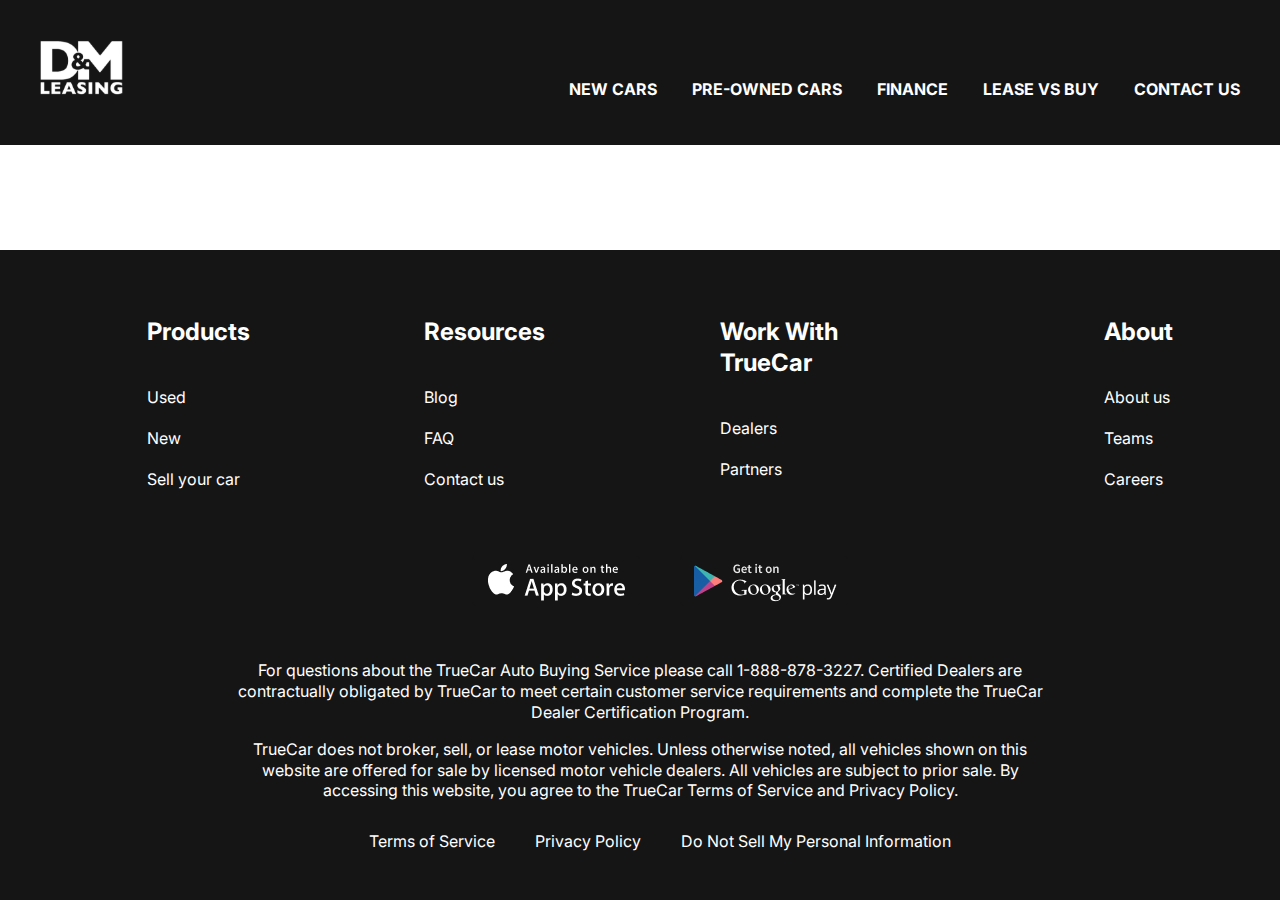
==== contacts.html @ 6f59d4fc "add slider in section_top" ====
<!DOCTYPE html>
<html lang="en">
<head>
   <meta charset="UTF-8">
   <meta name="viewport" content="width=device-width, initial-scale=1.0">
   <link rel="preconnect" href="https://fonts.googleapis.com">
<link rel="preconnect" href="https://fonts.gstatic.com" crossorigin>
<link href="https://fonts.googleapis.com/css2?family=Inter:ital,opsz,wght@0,14..32,700;1,14..32,700&display=swap" rel="stylesheet">
      <link rel="stylesheet" href="css/normalize.css">
      <link rel="stylesheet" href="css/style.css">
   <title>Car</title>
</head>
<body>

   <div class="wrapper">
      <header class="header">
         <div class="container">
            <div class="header__inner">
               <a href="#" class="logo">
                  <img src="images/logo.svg" alt="" class="logo__img">
               </a>
               <nav class="menu">
                  <ul class="menu__list">
                     <li class="menu__list--item">
                        <a href="" class="menu__list--link">NEW CARS</a>
                     </li>
                     <li class="menu__list--item">
                        <a href="" class="menu__list--link">PRE-OWNED CARS</a>
                     </li>
                     <li class="menu__list--item">
                        <a href="" class="menu__list--link">FINANCE</a>
                     </li>
                     <li class="menu__list--item">
                        <a href="" class="menu__list--link">LEASE VS BUY</a>
                     </li>
                     <li class="menu__list--item">
                        <a href="" class="menu__list--link">CONTACT US</a>
                     </li>
                  </ul>
               </nav>
            </div>
         </div>
      </header>
      <main class="main"></main>
      <footer class="footer">
         <div class="container">
            <nav class="footer__menu">
               <ul class="footer__menu--list">
                  <li class="footer__menu--item">
                     <p class="footer__menu--title">Products</p>
                  </li>
                  <li class="footer__menu--item"><a href="" class="footer__menu--link">Used</a></li>
                  <li class="footer__menu--item"><a href="" class="footer__menu--link">New</a></li>
                  <li class="footer__menu--item"><a href="" class="footer__menu--link">Sell your car</a></li>
               </ul>
               <ul class="footer__menu--list">
                  <li class="footer__menu--item"><p class="footer__menu--title">Resources</p></li>
                  <li class="footer__menu--item"><a href="" class="footer__menu--link">Blog</a></li>
                  <li class="footer__menu--item"><a href="" class="footer__menu--link">FAQ</a></li>
                  <li class="footer__menu--item"><a href="" class="footer__menu--link">Contact us</a></li>
               </ul>
               <ul class="footer__menu--list">
                  <li class="footer__menu--item">
                     <p class="footer__menu--title">Work With TrueCar</p>
                  </li>
                  <li class="footer__menu--item"><a href="" class="footer__menu--link">Dealers</a></li>
                  <li class="footer__menu--item"><a href="" class="footer__menu--link">Partners</a></li>
               </ul>
               <ul class="footer__menu--list">
                  <li class="footer__menu--item"><p class="footer__menu--title">About</p></li>
                  <li class="footer__menu--item"><a href="" class="footer__menu--link">About us</a></li>
                  <li class="footer__menu--item"><a href="" class="footer__menu--link">Teams</a></li>
                  <li class="footer__menu--item"><a href="" class="footer__menu--link">Careers</a></li>
               </ul>
            </nav>
            <ul class="app__links">
               <li class="app__item">
                  <a href="" class="app__item--links">
                     <img class="app__item--img" src="images/Aple.png" alt="">
                  </a>
               </li>
               <li class="app__item">
                  <a href="" class="app__item--links">
                     <img class="app__item--img" src="images/GooglePlay.png" alt="">
                  </a>
               </li>
            </ul>
            <div class="footer__copy">
               <p class="footer__copy--text">For questions about the TrueCar Auto Buying Service please call 1-888-878-3227.
                  Certified Dealers are contractually obligated by TrueCar to meet certain customer service requirements and complete the TrueCar Dealer Certification Program.</p>
               <p class="footer__copy--text">TrueCar does not broker, sell, or lease motor vehicles. Unless otherwise noted, all vehicles shown on this website are offered for sale by licensed motor vehicle dealers. All vehicles are subject to prior sale. By accessing this website, you agree to the TrueCar Terms of Service and Privacy Policy.</p>
            </div>
            <nav class="copy__nav">
               <ul class="copy__nav--list">
                  <li class="copy__nav--item"><a href="" class="nav__item--links">Terms of Service</a></li>
                  <li class="copy__nav--item"><a href="" class="nav__item--links">Privacy Policy</a></li>
                  <li class="copy__nav--item"><a href="" class="nav__item--links">Do Not Sell My Personal Information</a></li>
               </ul>
            </nav>
         </div>
      </footer>
   </div>
   
</body>
</html>
---- css/style.css ----
html {
   box-sizing: border-box;
}

*,
*::after,
*::before {
   box-sizing: inherit;
}

html,
body {
   height: 100%;
}

.wrapper {
   min-height: 100%;
   display: flex;
   flex-direction: column;
}

/* приклепляемо фуутер внизу */
a {
   text-decoration: none;
   color: inherit;
}

li {
   list-style: none;
}

.header {
   background-color: #151515;
}

.header__main {
   background-color: transparent;
   position: absolute;
   z-index: 5;
   left: 0;
   right: 0;
}

.container {
   max-width: 1220px;
   margin: 0 auto;
   padding: 0 10px;
}

body {
   font-family: "Inter", serif;
   font-size: 16px;
   font-weight: 400;
   line-height: 1.3;
}

.header__inner {
   display: flex;
   justify-content: space-between;
   align-items: flex-end;
   padding-top: 40px;
   padding-bottom: 45px;
}


.menu__list {
   display: flex;
   gap: 35px;
   margin-bottom: 0;

}

.menu__list--link {
   color: #fff;
   text-transform: uppercase;
   font-weight: 700;

}


.footer {
   background-color: #151515;
   padding: 50px 0 32px;
   color: #fff;
}

.footer__menu {
   display: flex;
   justify-content: space-around;
   margin-bottom: 50px;
}

.footer__menu--list {
   max-width: 250px;
}

.footer__menu--item+.footer__menu--item {
   padding-top: 20px;
}

.footer__menu--title {
   font-size: 24px;
   font-weight: 700;
   padding-bottom: 20px;
   margin: 0;
}

.app__links {
   display: flex;
   justify-content: center;
   gap: 40px;
   margin-bottom: 50px;
}

.footer__copy {
   max-width: 806px;
   margin: 0 auto 30px;
   text-align: center;
}

.copy__nav--list {
   display: flex;
   justify-content: center;
   gap: 40px;
}

.main {
   flex-grow: 1;
}

/* щоб меин максимально розтягнувся */

.top {
   color: #fff;
   text-align: center;
   padding-top: 250px;
   padding-bottom: 50px;
   position: absolute;
   z-index: 5;
   left: 0;
   right: 0;

}

.title {
   margin: 0;
   padding-bottom: 40px;
   font-size: 96px;
   font-weight: 700;
}

.top__link {
   background-color: #151515;
   padding: 23px;
   max-width: 430px;
   width: 100%;
   display: inline-block;
   /* виглядає як строкова застосовуємо стилі як для блочного */
   text-transform: uppercase;
   font-size: 36px;
   font-weight: 700;
}

.swiper::after {
   content: '';
   background: rgba(21, 21, 21, .3);
   position: absolute;
   z-index: 5 ;
   left: 0;
   right: 0;
   bottom: 0;
   top: 0;
}


.swiper-slide {
   background-repeat: no-repeat;
   background-size: cover;
   background-position: center;
   height: 100vh;
}

.swiper-pagination-bullet {
   width: 120px;
   height: 3px;
   background-color: #151515;
   border-radius: 0;
   opacity: 1;
   margin: 0 15px !important;
}

.swiper-pagination-bullets.swiper-pagination-horizontal {
   bottom: 30px;
}

.swiper-pagination-bullet-active {
   height: 6px;
   background-color: #fff;

}
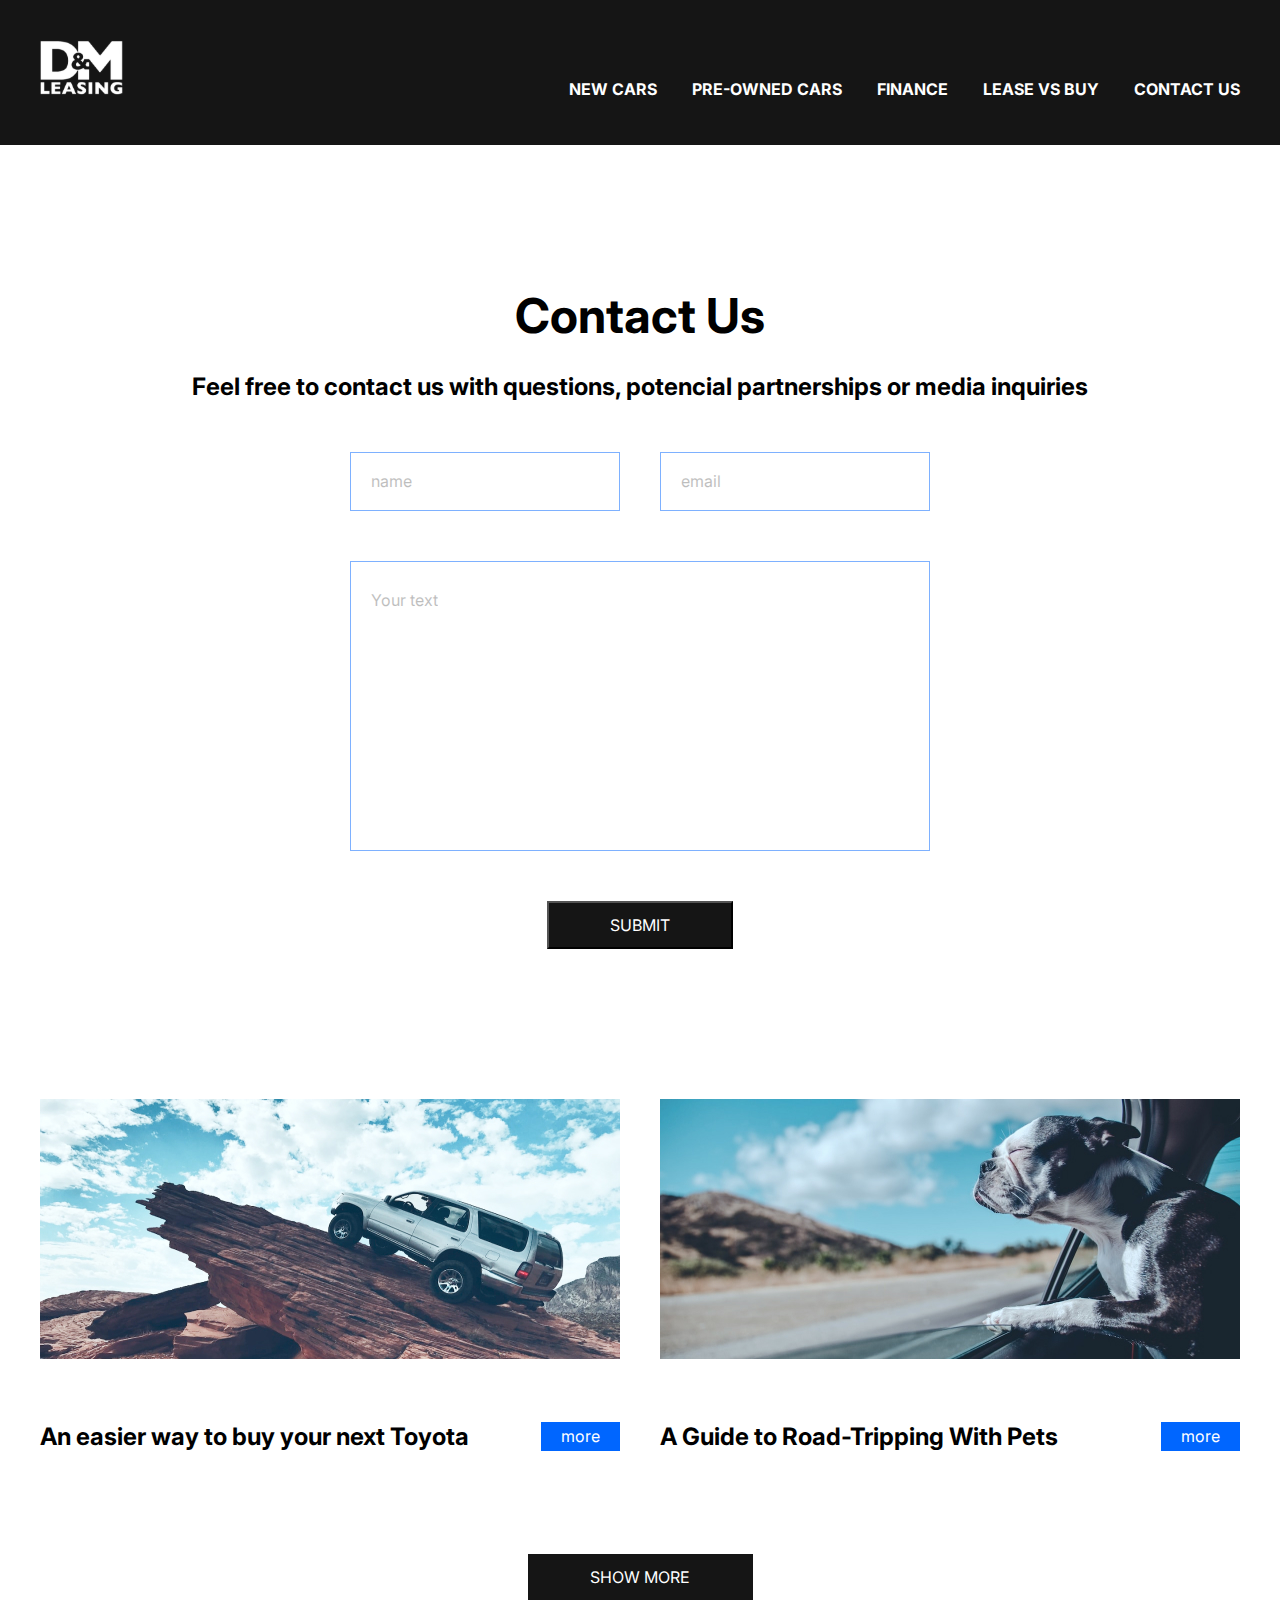
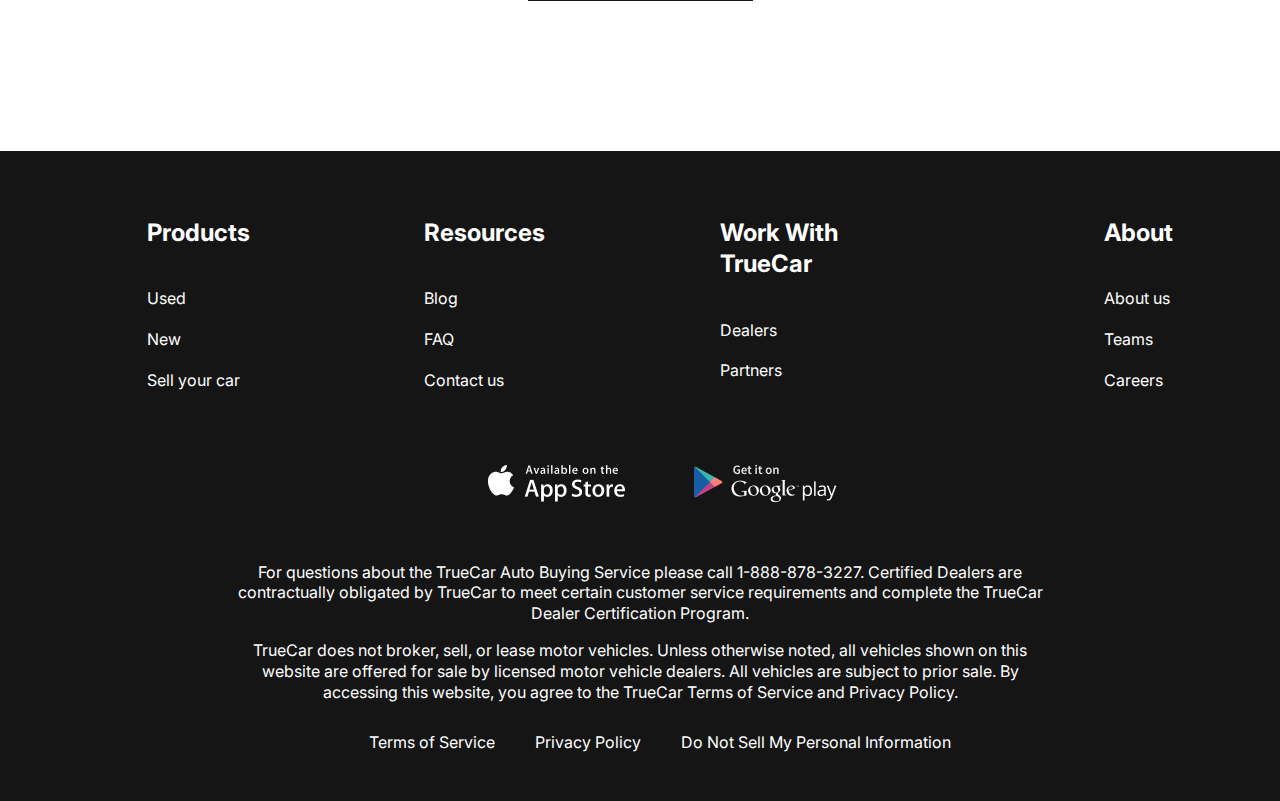
==== commit 504eda12: "add page contacts" ====
--- a/contacts.html
+++ b/contacts.html
@@ -1,105 +1,192 @@
 <!DOCTYPE html>
 <html lang="en">
-<head>
-   <meta charset="UTF-8">
-   <meta name="viewport" content="width=device-width, initial-scale=1.0">
-   <link rel="preconnect" href="https://fonts.googleapis.com">
-<link rel="preconnect" href="https://fonts.gstatic.com" crossorigin>
-<link href="https://fonts.googleapis.com/css2?family=Inter:ital,opsz,wght@0,14..32,700;1,14..32,700&display=swap" rel="stylesheet">
-      <link rel="stylesheet" href="css/normalize.css">
-      <link rel="stylesheet" href="css/style.css">
-   <title>Car</title>
-</head>
-<body>
+  <head>
+    <meta charset="UTF-8" />
+    <meta name="viewport" content="width=device-width, initial-scale=1.0" />
+    <link rel="preconnect" href="https://fonts.googleapis.com" />
+    <link rel="preconnect" href="https://fonts.gstatic.com" crossorigin />
+    <link
+      href="https://fonts.googleapis.com/css2?family=Inter:ital,opsz,wght@0,14..32,700;1,14..32,700&display=swap"
+      rel="stylesheet"
+    />
+    <link rel="stylesheet" href="css/normalize.css" />
+    <link rel="stylesheet" href="css/style.css" />
+    <title>contacts</title>
+  </head>
+  <body>
+    <div class="wrapper">
+      <header class="header">
+        <div class="container">
+          <div class="header__inner">
+            <a href="#" class="logo">
+              <img src="images/logo.svg" alt="" class="logo__img" />
+            </a>
+            <nav class="menu">
+              <ul class="menu__list">
+                <li class="menu__list--item">
+                  <a href="new__cars.html" class="menu__list--link">NEW CARS</a>
+                </li>
+                <li class="menu__list--item">
+                  <a href="" class="menu__list--link">PRE-OWNED CARS</a>
+                </li>
+                <li class="menu__list--item">
+                  <a href="" class="menu__list--link">FINANCE</a>
+                </li>
+                <li class="menu__list--item">
+                  <a href="" class="menu__list--link">LEASE VS BUY</a>
+                </li>
+                <li class="menu__list--item">
+                  <a href="index.html" class="menu__list--link"
+                    >CONTACT US</a
+                  >
+                </li>
+              </ul>
+            </nav>
+          </div>
+        </div>
+      </header>
+      <main class="main">
+         <section class="contacts">
+            <div class="container">
+               <h2 class="section-title contacts-title">
+                  Contact Us
+               </h2>
+               <p class="contacts-text">
+                  Feel free to contact us with questions, potencial partnerships or media inquiries</p>
 
-   <div class="wrapper">
-      <header class="header">
-         <div class="container">
-            <div class="header__inner">
-               <a href="#" class="logo">
-                  <img src="images/logo.svg" alt="" class="logo__img">
-               </a>
-               <nav class="menu">
-                  <ul class="menu__list">
-                     <li class="menu__list--item">
-                        <a href="" class="menu__list--link">NEW CARS</a>
-                     </li>
-                     <li class="menu__list--item">
-                        <a href="" class="menu__list--link">PRE-OWNED CARS</a>
-                     </li>
-                     <li class="menu__list--item">
-                        <a href="" class="menu__list--link">FINANCE</a>
-                     </li>
-                     <li class="menu__list--item">
-                        <a href="" class="menu__list--link">LEASE VS BUY</a>
-                     </li>
-                     <li class="menu__list--item">
-                        <a href="" class="menu__list--link">CONTACT US</a>
-                     </li>
-                  </ul>
-               </nav>
+               <form action="" class="form">
+                  <input type="text" class="input" placeholder="name">
+                  <input type="email" class="input" placeholder="email">
+                  <textarea name="" id="" class="form__textarea" placeholder="Your text"></textarea>
+                  <button class="form__btn" type="submit">Submit</button>
+               </form>
+
             </div>
-         </div>
-      </header>
-      <main class="main"></main>
+         </section>
+         <section class="blog">
+            <div class="container">
+               <div class="blog__items">
+                  <div class="blog__item">
+                     <img src="images/blog-1.jpg" alt="" class="blog__img">
+                     <h4 class="blog__item-title">An easier way to buy your next Toyota</h4>
+                     <a href="" class="blog__item-link">more</a>
+                  </div>
+                  <div class="blog__item">
+                     <img src="images/blog-2.jpg" alt="" class="blog__img">
+                     <h4 class="blog__item-title">A Guide to Road-Tripping With Pets</h4>
+                     <a href="" class="blog__item-link">more</a>
+                  </div>
+                  
+               </div>
+               <a href="#" class="blog__btn form__btn">SHOW MORE</a>
+            </div>
+         </section>
+      </main>
       <footer class="footer">
-         <div class="container">
-            <nav class="footer__menu">
-               <ul class="footer__menu--list">
-                  <li class="footer__menu--item">
-                     <p class="footer__menu--title">Products</p>
-                  </li>
-                  <li class="footer__menu--item"><a href="" class="footer__menu--link">Used</a></li>
-                  <li class="footer__menu--item"><a href="" class="footer__menu--link">New</a></li>
-                  <li class="footer__menu--item"><a href="" class="footer__menu--link">Sell your car</a></li>
-               </ul>
-               <ul class="footer__menu--list">
-                  <li class="footer__menu--item"><p class="footer__menu--title">Resources</p></li>
-                  <li class="footer__menu--item"><a href="" class="footer__menu--link">Blog</a></li>
-                  <li class="footer__menu--item"><a href="" class="footer__menu--link">FAQ</a></li>
-                  <li class="footer__menu--item"><a href="" class="footer__menu--link">Contact us</a></li>
-               </ul>
-               <ul class="footer__menu--list">
-                  <li class="footer__menu--item">
-                     <p class="footer__menu--title">Work With TrueCar</p>
-                  </li>
-                  <li class="footer__menu--item"><a href="" class="footer__menu--link">Dealers</a></li>
-                  <li class="footer__menu--item"><a href="" class="footer__menu--link">Partners</a></li>
-               </ul>
-               <ul class="footer__menu--list">
-                  <li class="footer__menu--item"><p class="footer__menu--title">About</p></li>
-                  <li class="footer__menu--item"><a href="" class="footer__menu--link">About us</a></li>
-                  <li class="footer__menu--item"><a href="" class="footer__menu--link">Teams</a></li>
-                  <li class="footer__menu--item"><a href="" class="footer__menu--link">Careers</a></li>
-               </ul>
-            </nav>
-            <ul class="app__links">
-               <li class="app__item">
-                  <a href="" class="app__item--links">
-                     <img class="app__item--img" src="images/Aple.png" alt="">
-                  </a>
-               </li>
-               <li class="app__item">
-                  <a href="" class="app__item--links">
-                     <img class="app__item--img" src="images/GooglePlay.png" alt="">
-                  </a>
-               </li>
+        <div class="container">
+          <nav class="footer__menu">
+            <ul class="footer__menu--list">
+              <li class="footer__menu--item">
+                <p class="footer__menu--title">Products</p>
+              </li>
+              <li class="footer__menu--item">
+                <a href="" class="footer__menu--link">Used</a>
+              </li>
+              <li class="footer__menu--item">
+                <a href="" class="footer__menu--link">New</a>
+              </li>
+              <li class="footer__menu--item">
+                <a href="" class="footer__menu--link">Sell your car</a>
+              </li>
             </ul>
-            <div class="footer__copy">
-               <p class="footer__copy--text">For questions about the TrueCar Auto Buying Service please call 1-888-878-3227.
-                  Certified Dealers are contractually obligated by TrueCar to meet certain customer service requirements and complete the TrueCar Dealer Certification Program.</p>
-               <p class="footer__copy--text">TrueCar does not broker, sell, or lease motor vehicles. Unless otherwise noted, all vehicles shown on this website are offered for sale by licensed motor vehicle dealers. All vehicles are subject to prior sale. By accessing this website, you agree to the TrueCar Terms of Service and Privacy Policy.</p>
-            </div>
-            <nav class="copy__nav">
-               <ul class="copy__nav--list">
-                  <li class="copy__nav--item"><a href="" class="nav__item--links">Terms of Service</a></li>
-                  <li class="copy__nav--item"><a href="" class="nav__item--links">Privacy Policy</a></li>
-                  <li class="copy__nav--item"><a href="" class="nav__item--links">Do Not Sell My Personal Information</a></li>
-               </ul>
-            </nav>
-         </div>
+            <ul class="footer__menu--list">
+              <li class="footer__menu--item">
+                <p class="footer__menu--title">Resources</p>
+              </li>
+              <li class="footer__menu--item">
+                <a href="" class="footer__menu--link">Blog</a>
+              </li>
+              <li class="footer__menu--item">
+                <a href="" class="footer__menu--link">FAQ</a>
+              </li>
+              <li class="footer__menu--item">
+                <a href="" class="footer__menu--link">Contact us</a>
+              </li>
+            </ul>
+            <ul class="footer__menu--list">
+              <li class="footer__menu--item">
+                <p class="footer__menu--title">Work With TrueCar</p>
+              </li>
+              <li class="footer__menu--item">
+                <a href="" class="footer__menu--link">Dealers</a>
+              </li>
+              <li class="footer__menu--item">
+                <a href="" class="footer__menu--link">Partners</a>
+              </li>
+            </ul>
+            <ul class="footer__menu--list">
+              <li class="footer__menu--item">
+                <p class="footer__menu--title">About</p>
+              </li>
+              <li class="footer__menu--item">
+                <a href="" class="footer__menu--link">About us</a>
+              </li>
+              <li class="footer__menu--item">
+                <a href="" class="footer__menu--link">Teams</a>
+              </li>
+              <li class="footer__menu--item">
+                <a href="" class="footer__menu--link">Careers</a>
+              </li>
+            </ul>
+          </nav>
+          <ul class="app__links">
+            <li class="app__item">
+              <a href="" class="app__item--links">
+                <img class="app__item--img" src="images/Aple.png" alt="" />
+              </a>
+            </li>
+            <li class="app__item">
+              <a href="" class="app__item--links">
+                <img
+                  class="app__item--img"
+                  src="images/GooglePlay.png"
+                  alt=""
+                />
+              </a>
+            </li>
+          </ul>
+          <div class="footer__copy">
+            <p class="footer__copy--text">
+              For questions about the TrueCar Auto Buying Service please call
+              1-888-878-3227. Certified Dealers are contractually obligated by
+              TrueCar to meet certain customer service requirements and complete
+              the TrueCar Dealer Certification Program.
+            </p>
+            <p class="footer__copy--text">
+              TrueCar does not broker, sell, or lease motor vehicles. Unless
+              otherwise noted, all vehicles shown on this website are offered
+              for sale by licensed motor vehicle dealers. All vehicles are
+              subject to prior sale. By accessing this website, you agree to the
+              TrueCar Terms of Service and Privacy Policy.
+            </p>
+          </div>
+          <nav class="copy__nav">
+            <ul class="copy__nav--list">
+              <li class="copy__nav--item">
+                <a href="" class="nav__item--links">Terms of Service</a>
+              </li>
+              <li class="copy__nav--item">
+                <a href="" class="nav__item--links">Privacy Policy</a>
+              </li>
+              <li class="copy__nav--item">
+                <a href="" class="nav__item--links"
+                  >Do Not Sell My Personal Information</a
+                >
+              </li>
+            </ul>
+          </nav>
+        </div>
       </footer>
-   </div>
-   
-</body>
-</html>+    </div>
+  </body>
+</html>
--- a/css/style.css
+++ b/css/style.css
@@ -29,6 +29,13 @@
    list-style: none;
 }
 
+.section-title {
+   margin-bottom: 50px;
+   font-size: 48px;
+   font-weight: 700;
+   text-align: center;
+}
+
 .header {
    background-color: #151515;
 }
@@ -36,7 +43,7 @@
 .header__main {
    background-color: transparent;
    position: absolute;
-   z-index: 5;
+   z-index: 10;
    left: 0;
    right: 0;
 }
@@ -165,7 +172,7 @@
    content: '';
    background: rgba(21, 21, 21, .3);
    position: absolute;
-   z-index: 5 ;
+   z-index: 5;
    left: 0;
    right: 0;
    bottom: 0;
@@ -197,4 +204,245 @@
    height: 6px;
    background-color: #fff;
 
-}+}
+
+
+.why-lease {
+   padding: 150px 0;
+}
+
+.why-lease__list {
+   display: grid;
+   grid-template-columns: repeat(4, 1fr);
+   gap: 40px;
+   text-align: center;
+}
+
+.why-lease__img {
+   margin-bottom: 30px;
+}
+
+.why-lease__item--title {
+   margin-bottom: 30px;
+   font-size: 24px;
+   font-weight: 700;
+
+}
+
+.why-lease__item--text {
+   text-align: left;
+}
+
+.how-does {
+   padding-bottom: 150px;
+}
+
+.how-does__inner {
+   max-width: 600px;
+   margin: 0 auto;
+}
+
+.how-does__title {
+   font-size: 24px;
+   font-weight: 700;
+   padding-top: 50px;
+}
+
+.how-does__list {
+   padding: 50px 0 70px;
+   counter-reset: myCounter;
+}
+
+.how-does__item {
+   list-style: none;
+   width: 270px;
+   position: relative;
+   margin-left: auto;
+   box-sizing: content-box;
+   padding: 19px 0 19px 240px;
+   min-height: 63px;
+
+}
+
+.how-does__item+.how-does__item {
+   margin-top: 40px;
+}
+
+.how-does__item::before {
+   counter-increment: myCounter;
+   content: counter(myCounter);
+   display: flex;
+   justify-content: center;
+   align-items: center;
+   background-color: #0066FF;
+   font-size: 48px;
+   font-weight: 700;
+   width: 100px;
+   height: 100px;
+   border-radius: 50%;
+   color: #fff;
+   position: absolute;
+   left: 0;
+   top: 0;
+}
+
+.video {
+   padding-bottom: 150px;
+}
+
+.video-text {
+   font-size: 24px;
+   font-weight: 700;
+   margin-bottom: 50px;
+   text-align: center;
+}
+
+.video-content {
+   margin: 0 auto;
+   display: block;
+}
+
+.important{
+   padding-bottom: 150px;
+}
+
+.important__title{
+margin-bottom: 20px;
+}
+
+.important__text {
+   margin: 0 auto;
+   max-width: 580px;
+}
+
+.important__list {
+   display: grid;
+   grid-template-columns: repeat(4, 1fr);
+   gap: 40px;
+}
+
+.important__item-img {
+   margin-bottom: 15px;
+}
+
+.contacts {
+   padding: 100px 0 150px;
+
+}
+
+.contacts-title{
+   margin-bottom: 20px;
+}
+
+.contacts-text{
+   text-align: center;
+   font-weight: 700;
+   font-size: 24px;
+   margin-bottom: 50px;
+   padding: 0 100px;
+}
+
+
+.form{
+   max-width: 580px;
+   margin: 0 auto;
+   display: flex;
+   justify-content: space-between;
+   flex-wrap: wrap;
+}
+
+.input {
+   width: 270px;
+   padding: 18px 20px;
+   display: inline-block;
+   border: 1px solid #0066FF;
+   margin-bottom: 50px;
+   font-family: "Inter", serif;
+   font-size: 16px;
+   font-weight: 400;
+   line-height: 1.3;
+   color:#000;
+   opacity: .5;
+}
+
+.input::placeholder,
+.form__textarea::placeholder {
+   font-family: "Inter", serif;
+   font-size: 16px;
+   font-weight: 400;
+   line-height: 1.3;
+   color:#000;
+   opacity: .5;
+}
+
+.form__textarea {
+   width: 100%;
+   resize: none; 
+   /*  */
+   padding: 28px 20px;
+   height: 290px;
+   border: 1px solid #0066FF;
+   font-family: "Inter", serif;
+   font-size: 16px;
+   font-weight: 400;
+   line-height: 1.3;
+   color:#000;
+   opacity: .5;
+   margin-bottom: 50px;
+}
+
+
+.form__btn {
+   text-transform: uppercase;
+   color: #fff;
+   background-color: #151515;
+   font-family: "Inter", serif;
+   font-size: 16px;
+   font-weight: 400;
+   padding: 13px 61px;
+   margin: 0 auto;
+}
+
+.blog {
+   padding-bottom: 150px;
+}
+
+.blog__items {
+   display: grid;
+   grid-template-columns: repeat(2, 1fr);
+   gap: 40px;
+}
+
+.blog__item{
+   display: flex;
+   justify-content: space-between;
+   flex-wrap: wrap;
+   align-items: center;
+   margin-bottom: 70px;
+}
+
+.blog__img {
+   margin-bottom: 30px;
+   width: 100%;
+}
+
+.blog__item-title{
+   flex-basis: 446px;
+   font-size: 24px;
+   font-weight: 700;
+}
+
+
+.blog__item-link{
+ color: #fff;
+ background-color: #0066FF;
+ padding: 4px 20px;
+}
+
+.blog__btn {
+   padding: 13px;
+   width: 225px;
+   margin: 0 auto;
+   text-align: center;
+   display: block;
+}
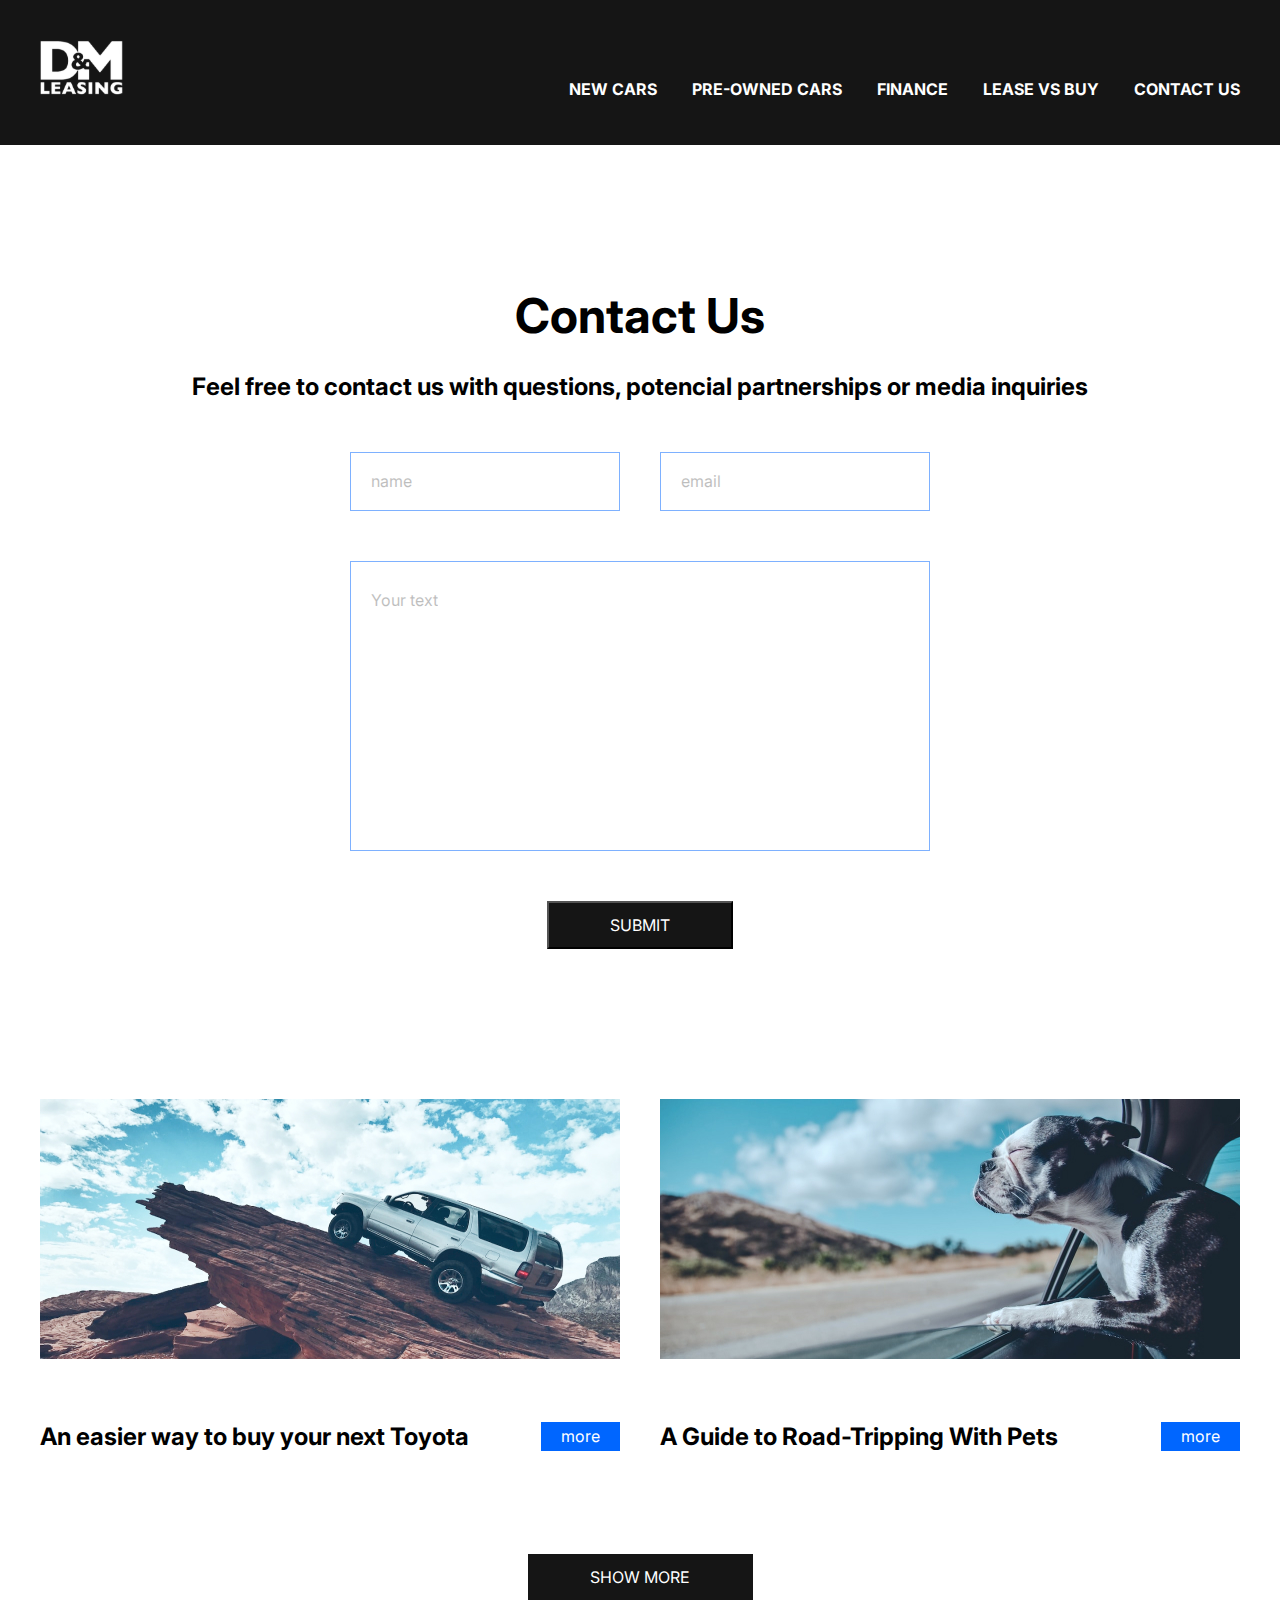
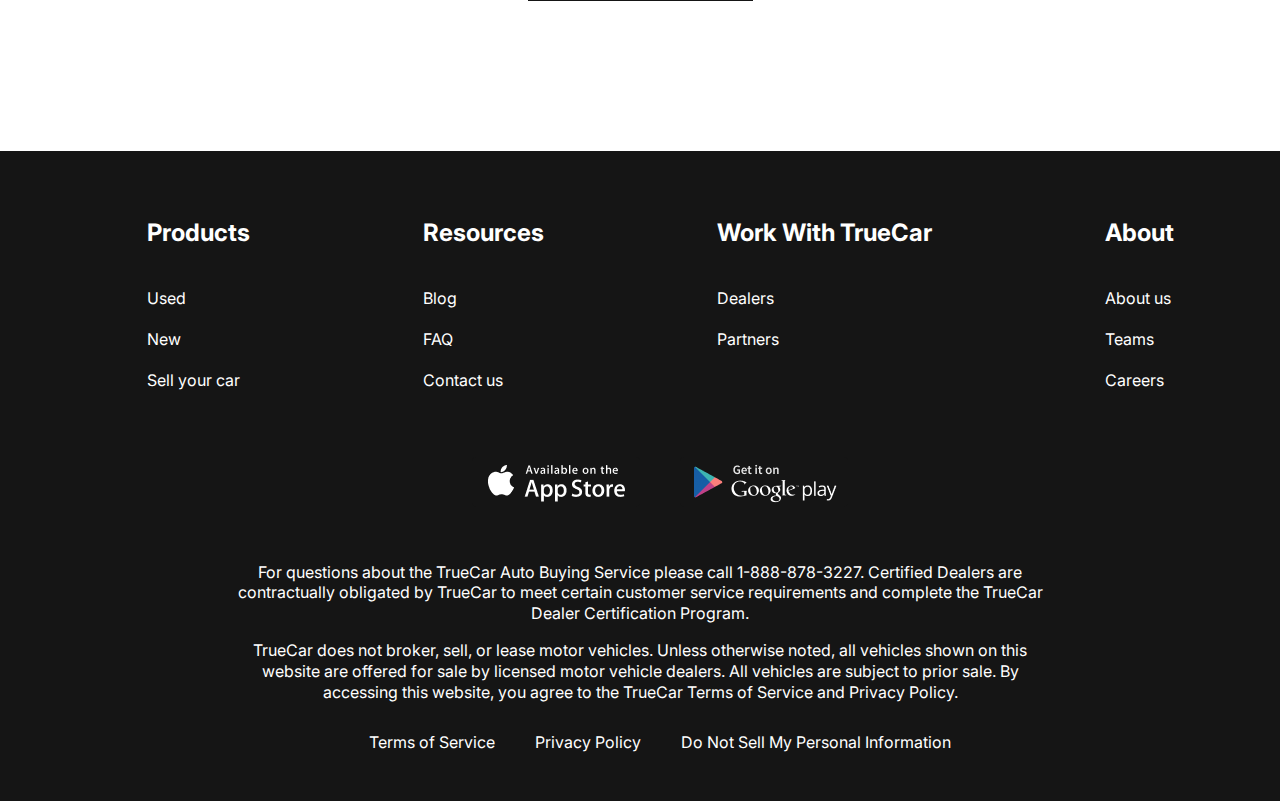
==== commit 0ea7185d: "add @media and burger-menu" ====
--- a/contacts.html
+++ b/contacts.html
@@ -22,6 +22,11 @@
               <img src="images/logo.svg" alt="" class="logo__img" />
             </a>
             <nav class="menu">
+               <button class="menu__btn">
+                  <span></span>
+                  <span></span>
+                  <span></span>
+               </button>
               <ul class="menu__list">
                 <li class="menu__list--item">
                   <a href="new__cars.html" class="menu__list--link">NEW CARS</a>
@@ -188,5 +193,6 @@
         </div>
       </footer>
     </div>
+   <script src="js/main.js"></script>
   </body>
 </html>
--- a/css/style.css
+++ b/css/style.css
@@ -98,7 +98,7 @@
 }
 
 .footer__menu--list {
-   max-width: 250px;
+   max-width: 258px;
 }
 
 .footer__menu--item+.footer__menu--item {
@@ -193,7 +193,12 @@
    background-color: #151515;
    border-radius: 0;
    opacity: 1;
-   margin: 0 15px !important;
+}
+
+
+.swiper-horizontal>.swiper-pagination-bullets .swiper-pagination-bullet, .swiper-pagination-horizontal.swiper-pagination-bullets .swiper-pagination-bullet {
+   margin: 0 10px ;
+
 }
 
 .swiper-pagination-bullets.swiper-pagination-horizontal {
@@ -302,12 +307,12 @@
    display: block;
 }
 
-.important{
+.important {
    padding-bottom: 150px;
 }
 
-.important__title{
-margin-bottom: 20px;
+.important__title {
+   margin-bottom: 20px;
 }
 
 .important__text {
@@ -330,11 +335,11 @@
 
 }
 
-.contacts-title{
+.contacts-title {
    margin-bottom: 20px;
 }
 
-.contacts-text{
+.contacts-text {
    text-align: center;
    font-weight: 700;
    font-size: 24px;
@@ -343,7 +348,7 @@
 }
 
 
-.form{
+.form {
    max-width: 580px;
    margin: 0 auto;
    display: flex;
@@ -361,7 +366,7 @@
    font-size: 16px;
    font-weight: 400;
    line-height: 1.3;
-   color:#000;
+   color: #000;
    opacity: .5;
 }
 
@@ -371,13 +376,13 @@
    font-size: 16px;
    font-weight: 400;
    line-height: 1.3;
-   color:#000;
+   color: #000;
    opacity: .5;
 }
 
 .form__textarea {
    width: 100%;
-   resize: none; 
+   resize: none;
    /*  */
    padding: 28px 20px;
    height: 290px;
@@ -386,7 +391,7 @@
    font-size: 16px;
    font-weight: 400;
    line-height: 1.3;
-   color:#000;
+   color: #000;
    opacity: .5;
    margin-bottom: 50px;
 }
@@ -413,7 +418,7 @@
    gap: 40px;
 }
 
-.blog__item{
+.blog__item {
    display: flex;
    justify-content: space-between;
    flex-wrap: wrap;
@@ -426,17 +431,17 @@
    width: 100%;
 }
 
-.blog__item-title{
+.blog__item-title {
    flex-basis: 446px;
    font-size: 24px;
    font-weight: 700;
 }
 
 
-.blog__item-link{
- color: #fff;
- background-color: #0066FF;
- padding: 4px 20px;
+.blog__item-link {
+   color: #fff;
+   background-color: #0066FF;
+   padding: 4px 20px;
 }
 
 .blog__btn {
@@ -446,3 +451,361 @@
    text-align: center;
    display: block;
 }
+
+.choose {
+   padding: 100px 0 150px;
+}
+
+.tabs__btn {
+   padding: 0 150px 100px;
+   display: flex;
+   justify-content: space-between;
+   gap: 80px;
+}
+
+.tabs__btn-item {
+   font-size: 24px;
+   font-weight: 700;
+   cursor: pointer;
+   border: none;
+   background-color: transparent;
+   padding: 0;
+}
+
+.tabs__btn-item__active {
+   color: #0066FF;
+}
+
+.tabs__content{
+   gap: 100px 40px;
+
+}
+
+.tabs__content-item {
+   display: none;
+   grid-template-columns: repeat(4, 1fr);
+   gap: 100px 40px;
+   margin-bottom: 100px;
+}
+
+
+.tabs__content-item.tabs__content-item--active{
+   display: grid;
+}
+
+.car-card {
+   text-align: center;
+}
+
+.card__img {
+   display: block;
+   width: 100%;
+}
+
+.card-content {
+   padding: 0 5px;
+   border: 1px solid #0066FF;
+   border-top: 0;
+
+}
+
+.card__title {
+   padding-top: 20px;
+   font-size: 24px;
+   font-weight: 700;
+   margin-bottom: 20px;
+   margin-top: 0;
+}
+
+.card__text {
+   margin-bottom: 20px;
+}
+
+.card__price {
+   font-size: 24px;
+   font-weight: 700;
+   margin-bottom: 20px;
+
+}
+
+.card__link {
+   display: block;
+   color: #0066FF;
+   border: 1px solid #0066FF;
+   border-top: 0;
+}
+
+.menu__btn{
+   width: 50px;
+   height: 30px;
+   display: flex;
+   flex-direction: column;
+   justify-content: space-between;
+   padding: 0;
+   border: none;
+   background-color: transparent;
+   cursor:pointer;
+   display: none;
+}
+
+.menu__btn span {
+   height: 2px;
+   background-color: #fff;
+   width: 100%;
+}
+
+
+
+@media(max-width: 1200px){
+  .important__list{
+   gap:30px 20px;
+  } 
+  .important__item-img{
+   width: 100%;
+  }
+
+  .tabs__content-item {
+   grid-template-columns: repeat(3, 1fr);
+  }
+
+
+  
+}
+
+@media(max-width: 1040px){
+   .video-content{
+      width: 100%;
+   }
+
+   .tabs__btn {
+      justify-content: center;
+      padding: 0 0 50px;
+      gap: 20px;
+   }
+}
+
+@media(max-width: 860px){
+   .important__list{
+      grid-template-columns: repeat(2, 1fr);
+     } 
+
+   .why-lease__list {
+      grid-template-columns: repeat(2, 1fr);
+      gap: 20px;
+   }
+
+   .menu__btn {
+      display: flex;
+   }
+
+   .menu__btn,
+   .logo {  
+      position: relative;
+      z-index: 10;
+   }
+
+   .menu__list {
+      position: absolute;
+      z-index: 5;
+      background-color: #151515;
+      flex-direction: column;
+      top: 0;
+      bottom: 0;
+      right: 0;
+      left: 0;
+      align-items: center;
+      padding-top: 200px;
+      height: 100vh;
+      transform: translateX(-100%);
+      transition: transform .3s linear;
+      margin: 0;
+   }
+
+   .menu__list.menu__list--active{
+      transform: translateX(0%);
+
+   }
+
+   .header__inner{
+      align-items: center;
+   }
+
+   .tabs__content-item {
+      grid-template-columns: repeat(2, 1fr);
+     }
+
+   .contacts{
+      padding: 0 0 50px;
+   }
+
+   .blog{
+      padding-bottom: 90px;
+   }
+}
+
+
+@media(max-width: 768px){
+   .footer__menu{
+      display: grid;
+      grid-template-columns: repeat(2, 1fr);
+      gap: 40px;
+   }
+
+   .top__link{
+      padding: 16px;
+      max-width: 360px;
+      font-size: 28px;
+   }
+
+   .video-content{
+      height: 400px;
+   }
+
+   .title {
+      font-size: 70px;
+   }
+
+   .swiper-pagination-bullet {
+      width: 60px;
+   }
+
+   .swiper-pagination-bullet-active {
+      height: 4px;
+   }
+
+}
+
+@media(max-width: 650px){
+   .tabs__content-item {
+      grid-template-columns: repeat(1, 1fr);
+     }
+   .tabs__btn-item {
+      font-size: 18px;
+   }
+   .blog__items{
+      grid-template-columns: repeat(1, 1fr);
+      gap: 10px;
+   }
+   .contacts{
+      padding: 30px 0;
+   }
+   .input{
+      width: 100%;
+      margin-bottom: 30px;
+   }
+
+   .contacts-text{
+      padding: 0;
+   }
+}
+
+
+@media(max-width: 540px){
+   .title {
+      font-size: 60px;
+   }
+
+   .top__link{
+      max-width: 310px;
+      font-size: 24px;
+   }
+
+   .swiper-pagination-bullet {
+      width: 35px;
+      margin: 0 5px ;
+   }
+
+   .why-lease__list{
+      grid-template-columns: repeat(1, 1fr);
+      padding: 0;
+   }
+
+   .why-lease{
+      padding: 50px 0;
+   }
+
+   .section-title {
+      font-size: 34px;
+   }
+
+   .how-does__list {
+      padding: 30px 0 40px;
+   }
+
+   .how-does {
+      padding-bottom: 50px;
+   }
+
+   .video-content{
+      height: 200px;
+   }
+
+   .how-does__item {
+      padding: 65px 0 19px 0;
+      margin-right: auto;
+   }
+
+   .how-does__item::before{
+      right: 0;
+      margin: 0 auto;
+      width: 50px;
+      height: 50px;
+      font-size: 32;
+   }
+
+   .video{
+      padding-bottom: 50px;
+   }
+
+   .important__list {
+      grid-template-columns: repeat(1, 1fr);
+      padding: 0;
+
+   }
+
+   .footer__menu{
+      gap: 40px;
+      padding-left: 10px;
+      padding-right: 10px;
+   }
+   
+   .footer__menu--list {
+      padding: 0;
+   }
+
+   .app__links,
+   .copy__nav--list{
+      flex-direction: column;
+      align-items: center;
+      padding: 0;
+   }
+
+   .blog__item-title{
+      margin-bottom: 10px;
+   }
+
+   .blog__item-link{
+      margin-left: auto;
+   }
+
+   .tabs__btn{
+      flex-direction: column;
+   }
+
+   .choose{
+      padding: 50px 0;
+   }
+
+   .tabs__content-item{
+      gap: 40px;
+   }
+
+   .blog{
+      padding-bottom: 50px;
+   }
+
+   .blog__item{
+      margin-bottom: 30px;
+   }
+}
+
